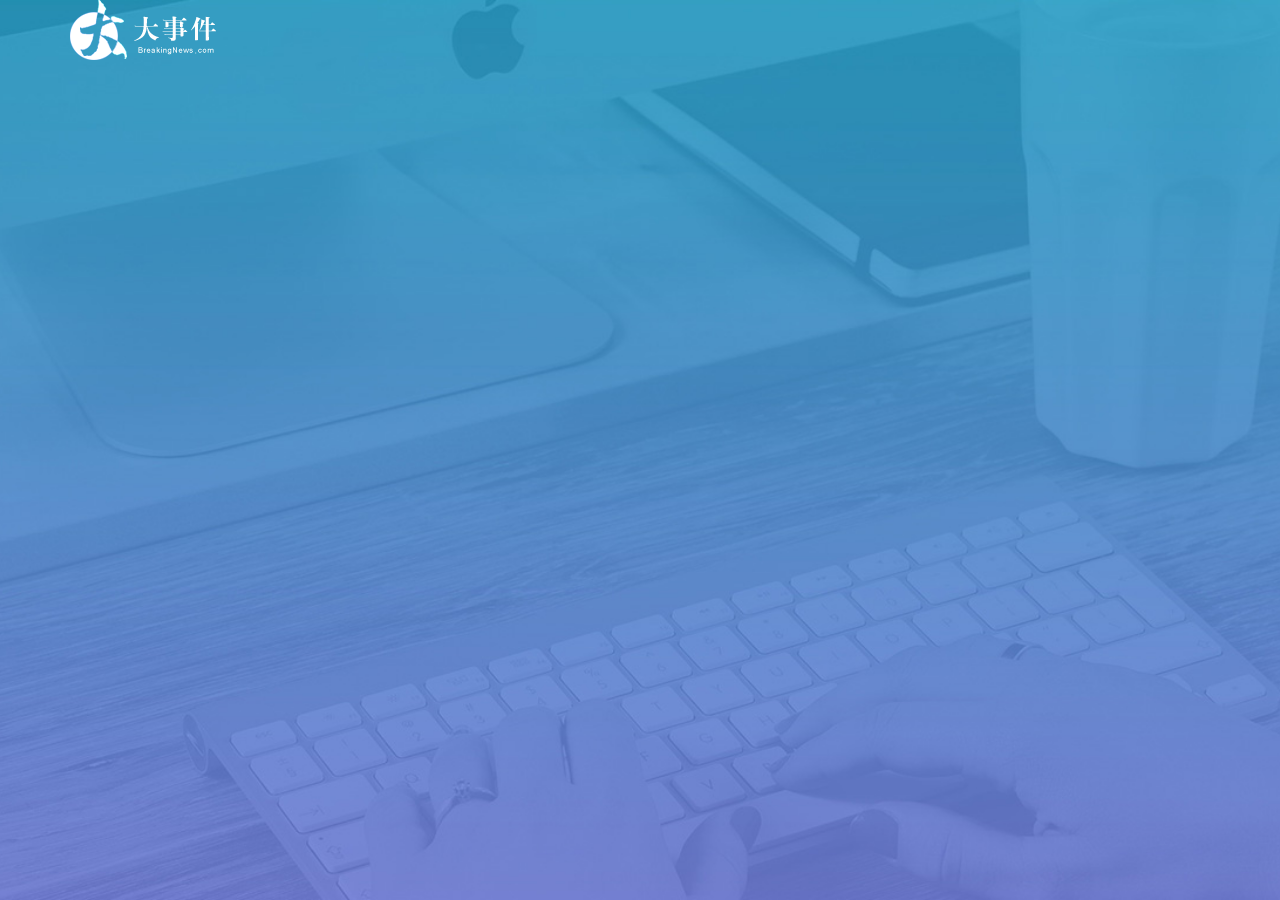
==== login.html @ 60c36108 "." ====
<!DOCTYPE html>
<html lang="en">

<head>
    <meta charset="UTF-8">
    <meta http-equiv="X-UA-Compatible" content="IE=edge">
    <meta name="viewport" content="width=device-width, initial-scale=1.0">
    <title>Document</title>
    <link rel="stylesheet" href="/assets/lib/layui/css/layui.css">
    <link rel="stylesheet" href="/assets/css/login.css">
</head>

<body>
    <div class="layui-main">
        <img src="/assets/images/logo.png" alt="">
    </div>
    <div class="loginAndRrgBox">
        <div class="title-box"></div>
    </div>
    <script src="/assets/lib/jquery.js"></script>
    <script src="/assets/lib/layui/layui.all.js"></script>
    <script src="assets//js/login.js"></script>
</body>

</html>
---- assets/lib/layui/css/layui.css ----
/** layui-v2.5.5 MIT License By https://www.layui.com */
 .layui-inline,img{display:inline-block;vertical-align:middle}h1,h2,h3,h4,h5,h6{font-weight:400}.layui-edge,.layui-header,.layui-inline,.layui-main{position:relative}.layui-body,.layui-edge,.layui-elip{overflow:hidden}.layui-btn,.layui-edge,.layui-inline,img{vertical-align:middle}.layui-btn,.layui-disabled,.layui-icon,.layui-unselect{-moz-user-select:none;-webkit-user-select:none;-ms-user-select:none}.layui-elip,.layui-form-checkbox span,.layui-form-pane .layui-form-label{text-overflow:ellipsis;white-space:nowrap}.layui-breadcrumb,.layui-tree-btnGroup{visibility:hidden}blockquote,body,button,dd,div,dl,dt,form,h1,h2,h3,h4,h5,h6,input,li,ol,p,pre,td,textarea,th,ul{margin:0;padding:0;-webkit-tap-highlight-color:rgba(0,0,0,0)}a:active,a:hover{outline:0}img{border:none}li{list-style:none}table{border-collapse:collapse;border-spacing:0}h4,h5,h6{font-size:100%}button,input,optgroup,option,select,textarea{font-family:inherit;font-size:inherit;font-style:inherit;font-weight:inherit;outline:0}pre{white-space:pre-wrap;white-space:-moz-pre-wrap;white-space:-pre-wrap;white-space:-o-pre-wrap;word-wrap:break-word}body{line-height:24px;font:14px Helvetica Neue,Helvetica,PingFang SC,Tahoma,Arial,sans-serif}hr{height:1px;margin:10px 0;border:0;clear:both}a{color:#333;text-decoration:none}a:hover{color:#777}a cite{font-style:normal;*cursor:pointer}.layui-border-box,.layui-border-box *{box-sizing:border-box}.layui-box,.layui-box *{box-sizing:content-box}.layui-clear{clear:both;*zoom:1}.layui-clear:after{content:'\20';clear:both;*zoom:1;display:block;height:0}.layui-inline{*display:inline;*zoom:1}.layui-edge{display:inline-block;width:0;height:0;border-width:6px;border-style:dashed;border-color:transparent}.layui-edge-top{top:-4px;border-bottom-color:#999;border-bottom-style:solid}.layui-edge-right{border-left-color:#999;border-left-style:solid}.layui-edge-bottom{top:2px;border-top-color:#999;border-top-style:solid}.layui-edge-left{border-right-color:#999;border-right-style:solid}.layui-disabled,.layui-disabled:hover{color:#d2d2d2!important;cursor:not-allowed!important}.layui-circle{border-radius:100%}.layui-show{display:block!important}.layui-hide{display:none!important}@font-face{font-family:layui-icon;src:url(../font/iconfont.eot?v=250);src:url(../font/iconfont.eot?v=250#iefix) format('embedded-opentype'),url(../font/iconfont.woff2?v=250) format('woff2'),url(../font/iconfont.woff?v=250) format('woff'),url(../font/iconfont.ttf?v=250) format('truetype'),url(../font/iconfont.svg?v=250#layui-icon) format('svg')}.layui-icon{font-family:layui-icon!important;font-size:16px;font-style:normal;-webkit-font-smoothing:antialiased;-moz-osx-font-smoothing:grayscale}.layui-icon-reply-fill:before{content:"\e611"}.layui-icon-set-fill:before{content:"\e614"}.layui-icon-menu-fill:before{content:"\e60f"}.layui-icon-search:before{content:"\e615"}.layui-icon-share:before{content:"\e641"}.layui-icon-set-sm:before{content:"\e620"}.layui-icon-engine:before{content:"\e628"}.layui-icon-close:before{content:"\1006"}.layui-icon-close-fill:before{content:"\1007"}.layui-icon-chart-screen:before{content:"\e629"}.layui-icon-star:before{content:"\e600"}.layui-icon-circle-dot:before{content:"\e617"}.layui-icon-chat:before{content:"\e606"}.layui-icon-release:before{content:"\e609"}.layui-icon-list:before{content:"\e60a"}.layui-icon-chart:before{content:"\e62c"}.layui-icon-ok-circle:before{content:"\1005"}.layui-icon-layim-theme:before{content:"\e61b"}.layui-icon-table:before{content:"\e62d"}.layui-icon-right:before{content:"\e602"}.layui-icon-left:before{content:"\e603"}.layui-icon-cart-simple:before{content:"\e698"}.layui-icon-face-cry:before{content:"\e69c"}.layui-icon-face-smile:before{content:"\e6af"}.layui-icon-survey:before{content:"\e6b2"}.layui-icon-tree:before{content:"\e62e"}.layui-icon-upload-circle:before{content:"\e62f"}.layui-icon-add-circle:before{content:"\e61f"}.layui-icon-download-circle:before{content:"\e601"}.layui-icon-templeate-1:before{content:"\e630"}.layui-icon-util:before{content:"\e631"}.layui-icon-face-surprised:before{content:"\e664"}.layui-icon-edit:before{content:"\e642"}.layui-icon-speaker:before{content:"\e645"}.layui-icon-down:before{content:"\e61a"}.layui-icon-file:before{content:"\e621"}.layui-icon-layouts:before{content:"\e632"}.layui-icon-rate-half:before{content:"\e6c9"}.layui-icon-add-circle-fine:before{content:"\e608"}.layui-icon-prev-circle:before{content:"\e633"}.layui-icon-read:before{content:"\e705"}.layui-icon-404:before{content:"\e61c"}.layui-icon-carousel:before{content:"\e634"}.layui-icon-help:before{content:"\e607"}.layui-icon-code-circle:before{content:"\e635"}.layui-icon-water:before{content:"\e636"}.layui-icon-username:before{content:"\e66f"}.layui-icon-find-fill:before{content:"\e670"}.layui-icon-about:before{content:"\e60b"}.layui-icon-location:before{content:"\e715"}.layui-icon-up:before{content:"\e619"}.layui-icon-pause:before{content:"\e651"}.layui-icon-date:before{content:"\e637"}.layui-icon-layim-uploadfile:before{content:"\e61d"}.layui-icon-delete:before{content:"\e640"}.layui-icon-play:before{content:"\e652"}.layui-icon-top:before{content:"\e604"}.layui-icon-friends:before{content:"\e612"}.layui-icon-refresh-3:before{content:"\e9aa"}.layui-icon-ok:before{content:"\e605"}.layui-icon-layer:before{content:"\e638"}.layui-icon-face-smile-fine:before{content:"\e60c"}.layui-icon-dollar:before{content:"\e659"}.layui-icon-group:before{content:"\e613"}.layui-icon-layim-download:before{content:"\e61e"}.layui-icon-picture-fine:before{content:"\e60d"}.layui-icon-link:before{content:"\e64c"}.layui-icon-diamond:before{content:"\e735"}.layui-icon-log:before{content:"\e60e"}.layui-icon-rate-solid:before{content:"\e67a"}.layui-icon-fonts-del:before{content:"\e64f"}.layui-icon-unlink:before{content:"\e64d"}.layui-icon-fonts-clear:before{content:"\e639"}.layui-icon-triangle-r:before{content:"\e623"}.layui-icon-circle:before{content:"\e63f"}.layui-icon-radio:before{content:"\e643"}.layui-icon-align-center:before{content:"\e647"}.layui-icon-align-right:before{content:"\e648"}.layui-icon-align-left:before{content:"\e649"}.layui-icon-loading-1:before{content:"\e63e"}.layui-icon-return:before{content:"\e65c"}.layui-icon-fonts-strong:before{content:"\e62b"}.layui-icon-upload:before{content:"\e67c"}.layui-icon-dialogue:before{content:"\e63a"}.layui-icon-video:before{content:"\e6ed"}.layui-icon-headset:before{content:"\e6fc"}.layui-icon-cellphone-fine:before{content:"\e63b"}.layui-icon-add-1:before{content:"\e654"}.layui-icon-face-smile-b:before{content:"\e650"}.layui-icon-fonts-html:before{content:"\e64b"}.layui-icon-form:before{content:"\e63c"}.layui-icon-cart:before{content:"\e657"}.layui-icon-camera-fill:before{content:"\e65d"}.layui-icon-tabs:before{content:"\e62a"}.layui-icon-fonts-code:before{content:"\e64e"}.layui-icon-fire:before{content:"\e756"}.layui-icon-set:before{content:"\e716"}.layui-icon-fonts-u:before{content:"\e646"}.layui-icon-triangle-d:before{content:"\e625"}.layui-icon-tips:before{content:"\e702"}.layui-icon-picture:before{content:"\e64a"}.layui-icon-more-vertical:before{content:"\e671"}.layui-icon-flag:before{content:"\e66c"}.layui-icon-loading:before{content:"\e63d"}.layui-icon-fonts-i:before{content:"\e644"}.layui-icon-refresh-1:before{content:"\e666"}.layui-icon-rmb:before{content:"\e65e"}.layui-icon-home:before{content:"\e68e"}.layui-icon-user:before{content:"\e770"}.layui-icon-notice:before{content:"\e667"}.layui-icon-login-weibo:before{content:"\e675"}.layui-icon-voice:before{content:"\e688"}.layui-icon-upload-drag:before{content:"\e681"}.layui-icon-login-qq:before{content:"\e676"}.layui-icon-snowflake:before{content:"\e6b1"}.layui-icon-file-b:before{content:"\e655"}.layui-icon-template:before{content:"\e663"}.layui-icon-auz:before{content:"\e672"}.layui-icon-console:before{content:"\e665"}.layui-icon-app:before{content:"\e653"}.layui-icon-prev:before{content:"\e65a"}.layui-icon-website:before{content:"\e7ae"}.layui-icon-next:before{content:"\e65b"}.layui-icon-component:before{content:"\e857"}.layui-icon-more:before{content:"\e65f"}.layui-icon-login-wechat:before{content:"\e677"}.layui-icon-shrink-right:before{content:"\e668"}.layui-icon-spread-left:before{content:"\e66b"}.layui-icon-camera:before{content:"\e660"}.layui-icon-note:before{content:"\e66e"}.layui-icon-refresh:before{content:"\e669"}.layui-icon-female:before{content:"\e661"}.layui-icon-male:before{content:"\e662"}.layui-icon-password:before{content:"\e673"}.layui-icon-senior:before{content:"\e674"}.layui-icon-theme:before{content:"\e66a"}.layui-icon-tread:before{content:"\e6c5"}.layui-icon-praise:before{content:"\e6c6"}.layui-icon-star-fill:before{content:"\e658"}.layui-icon-rate:before{content:"\e67b"}.layui-icon-template-1:before{content:"\e656"}.layui-icon-vercode:before{content:"\e679"}.layui-icon-cellphone:before{content:"\e678"}.layui-icon-screen-full:before{content:"\e622"}.layui-icon-screen-restore:before{content:"\e758"}.layui-icon-cols:before{content:"\e610"}.layui-icon-export:before{content:"\e67d"}.layui-icon-print:before{content:"\e66d"}.layui-icon-slider:before{content:"\e714"}.layui-icon-addition:before{content:"\e624"}.layui-icon-subtraction:before{content:"\e67e"}.layui-icon-service:before{content:"\e626"}.layui-icon-transfer:before{content:"\e691"}.layui-main{width:1140px;margin:0 auto}.layui-header{z-index:1000;height:60px}.layui-header a:hover{transition:all .5s;-webkit-transition:all .5s}.layui-side{position:fixed;left:0;top:0;bottom:0;z-index:999;width:200px;overflow-x:hidden}.layui-side-scroll{position:relative;width:220px;height:100%;overflow-x:hidden}.layui-body{position:absolute;left:200px;right:0;top:0;bottom:0;z-index:998;width:auto;overflow-y:auto;box-sizing:border-box}.layui-layout-body{overflow:hidden}.layui-layout-admin .layui-header{background-color:#23262E}.layui-layout-admin .layui-side{top:60px;width:200px;overflow-x:hidden}.layui-layout-admin .layui-body{position:fixed;top:60px;bottom:44px}.layui-layout-admin .layui-main{width:auto;margin:0 15px}.layui-layout-admin .layui-footer{position:fixed;left:200px;right:0;bottom:0;height:44px;line-height:44px;padding:0 15px;background-color:#eee}.layui-layout-admin .layui-logo{position:absolute;left:0;top:0;width:200px;height:100%;line-height:60px;text-align:center;color:#009688;font-size:16px}.layui-layout-admin .layui-header .layui-nav{background:0 0}.layui-layout-left{position:absolute!important;left:200px;top:0}.layui-layout-right{position:absolute!important;right:0;top:0}.layui-container{position:relative;margin:0 auto;padding:0 15px;box-sizing:border-box}.layui-fluid{position:relative;margin:0 auto;padding:0 15px}.layui-row:after,.layui-row:before{content:'';display:block;clear:both}.layui-col-lg1,.layui-col-lg10,.layui-col-lg11,.layui-col-lg12,.layui-col-lg2,.layui-col-lg3,.layui-col-lg4,.layui-col-lg5,.layui-col-lg6,.layui-col-lg7,.layui-col-lg8,.layui-col-lg9,.layui-col-md1,.layui-col-md10,.layui-col-md11,.layui-col-md12,.layui-col-md2,.layui-col-md3,.layui-col-md4,.layui-col-md5,.layui-col-md6,.layui-col-md7,.layui-col-md8,.layui-col-md9,.layui-col-sm1,.layui-col-sm10,.layui-col-sm11,.layui-col-sm12,.layui-col-sm2,.layui-col-sm3,.layui-col-sm4,.layui-col-sm5,.layui-col-sm6,.layui-col-sm7,.layui-col-sm8,.layui-col-sm9,.layui-col-xs1,.layui-col-xs10,.layui-col-xs11,.layui-col-xs12,.layui-col-xs2,.layui-col-xs3,.layui-col-xs4,.layui-col-xs5,.layui-col-xs6,.layui-col-xs7,.layui-col-xs8,.layui-col-xs9{position:relative;display:block;box-sizing:border-box}.layui-col-xs1,.layui-col-xs10,.layui-col-xs11,.layui-col-xs12,.layui-col-xs2,.layui-col-xs3,.layui-col-xs4,.layui-col-xs5,.layui-col-xs6,.layui-col-xs7,.layui-col-xs8,.layui-col-xs9{float:left}.layui-col-xs1{width:8.33333333%}.layui-col-xs2{width:16.66666667%}.layui-col-xs3{width:25%}.layui-col-xs4{width:33.33333333%}.layui-col-xs5{width:41.66666667%}.layui-col-xs6{width:50%}.layui-col-xs7{width:58.33333333%}.layui-col-xs8{width:66.66666667%}.layui-col-xs9{width:75%}.layui-col-xs10{width:83.33333333%}.layui-col-xs11{width:91.66666667%}.layui-col-xs12{width:100%}.layui-col-xs-offset1{margin-left:8.33333333%}.layui-col-xs-offset2{margin-left:16.66666667%}.layui-col-xs-offset3{margin-left:25%}.layui-col-xs-offset4{margin-left:33.33333333%}.layui-col-xs-offset5{margin-left:41.66666667%}.layui-col-xs-offset6{margin-left:50%}.layui-col-xs-offset7{margin-left:58.33333333%}.layui-col-xs-offset8{margin-left:66.66666667%}.layui-col-xs-offset9{margin-left:75%}.layui-col-xs-offset10{margin-left:83.33333333%}.layui-col-xs-offset11{margin-left:91.66666667%}.layui-col-xs-offset12{margin-left:100%}@media screen and (max-width:768px){.layui-hide-xs{display:none!important}.layui-show-xs-block{display:block!important}.layui-show-xs-inline{display:inline!important}.layui-show-xs-inline-block{display:inline-block!important}}@media screen and (min-width:768px){.layui-container{width:750px}.layui-hide-sm{display:none!important}.layui-show-sm-block{display:block!important}.layui-show-sm-inline{display:inline!important}.layui-show-sm-inline-block{display:inline-block!important}.layui-col-sm1,.layui-col-sm10,.layui-col-sm11,.layui-col-sm12,.layui-col-sm2,.layui-col-sm3,.layui-col-sm4,.layui-col-sm5,.layui-col-sm6,.layui-col-sm7,.layui-col-sm8,.layui-col-sm9{float:left}.layui-col-sm1{width:8.33333333%}.layui-col-sm2{width:16.66666667%}.layui-col-sm3{width:25%}.layui-col-sm4{width:33.33333333%}.layui-col-sm5{width:41.66666667%}.layui-col-sm6{width:50%}.layui-col-sm7{width:58.33333333%}.layui-col-sm8{width:66.66666667%}.layui-col-sm9{width:75%}.layui-col-sm10{width:83.33333333%}.layui-col-sm11{width:91.66666667%}.layui-col-sm12{width:100%}.layui-col-sm-offset1{margin-left:8.33333333%}.layui-col-sm-offset2{margin-left:16.66666667%}.layui-col-sm-offset3{margin-left:25%}.layui-col-sm-offset4{margin-left:33.33333333%}.layui-col-sm-offset5{margin-left:41.66666667%}.layui-col-sm-offset6{margin-left:50%}.layui-col-sm-offset7{margin-left:58.33333333%}.layui-col-sm-offset8{margin-left:66.66666667%}.layui-col-sm-offset9{margin-left:75%}.layui-col-sm-offset10{margin-left:83.33333333%}.layui-col-sm-offset11{margin-left:91.66666667%}.layui-col-sm-offset12{margin-left:100%}}@media screen and (min-width:992px){.layui-container{width:970px}.layui-hide-md{display:none!important}.layui-show-md-block{display:block!important}.layui-show-md-inline{display:inline!important}.layui-show-md-inline-block{display:inline-block!important}.layui-col-md1,.layui-col-md10,.layui-col-md11,.layui-col-md12,.layui-col-md2,.layui-col-md3,.layui-col-md4,.layui-col-md5,.layui-col-md6,.layui-col-md7,.layui-col-md8,.layui-col-md9{float:left}.layui-col-md1{width:8.33333333%}.layui-col-md2{width:16.66666667%}.layui-col-md3{width:25%}.layui-col-md4{width:33.33333333%}.layui-col-md5{width:41.66666667%}.layui-col-md6{width:50%}.layui-col-md7{width:58.33333333%}.layui-col-md8{width:66.66666667%}.layui-col-md9{width:75%}.layui-col-md10{width:83.33333333%}.layui-col-md11{width:91.66666667%}.layui-col-md12{width:100%}.layui-col-md-offset1{margin-left:8.33333333%}.layui-col-md-offset2{margin-left:16.66666667%}.layui-col-md-offset3{margin-left:25%}.layui-col-md-offset4{margin-left:33.33333333%}.layui-col-md-offset5{margin-left:41.66666667%}.layui-col-md-offset6{margin-left:50%}.layui-col-md-offset7{margin-left:58.33333333%}.layui-col-md-offset8{margin-left:66.66666667%}.layui-col-md-offset9{margin-left:75%}.layui-col-md-offset10{margin-left:83.33333333%}.layui-col-md-offset11{margin-left:91.66666667%}.layui-col-md-offset12{margin-left:100%}}@media screen and (min-width:1200px){.layui-container{width:1170px}.layui-hide-lg{display:none!important}.layui-show-lg-block{display:block!important}.layui-show-lg-inline{display:inline!important}.layui-show-lg-inline-block{display:inline-block!important}.layui-col-lg1,.layui-col-lg10,.layui-col-lg11,.layui-col-lg12,.layui-col-lg2,.layui-col-lg3,.layui-col-lg4,.layui-col-lg5,.layui-col-lg6,.layui-col-lg7,.layui-col-lg8,.layui-col-lg9{float:left}.layui-col-lg1{width:8.33333333%}.layui-col-lg2{width:16.66666667%}.layui-col-lg3{width:25%}.layui-col-lg4{width:33.33333333%}.layui-col-lg5{width:41.66666667%}.layui-col-lg6{width:50%}.layui-col-lg7{width:58.33333333%}.layui-col-lg8{width:66.66666667%}.layui-col-lg9{width:75%}.layui-col-lg10{width:83.33333333%}.layui-col-lg11{width:91.66666667%}.layui-col-lg12{width:100%}.layui-col-lg-offset1{margin-left:8.33333333%}.layui-col-lg-offset2{margin-left:16.66666667%}.layui-col-lg-offset3{margin-left:25%}.layui-col-lg-offset4{margin-left:33.33333333%}.layui-col-lg-offset5{margin-left:41.66666667%}.layui-col-lg-offset6{margin-left:50%}.layui-col-lg-offset7{margin-left:58.33333333%}.layui-col-lg-offset8{margin-left:66.66666667%}.layui-col-lg-offset9{margin-left:75%}.layui-col-lg-offset10{margin-left:83.33333333%}.layui-col-lg-offset11{margin-left:91.66666667%}.layui-col-lg-offset12{margin-left:100%}}.layui-col-space1{margin:-.5px}.layui-col-space1>*{padding:.5px}.layui-col-space3{margin:-1.5px}.layui-col-space3>*{padding:1.5px}.layui-col-space5{margin:-2.5px}.layui-col-space5>*{padding:2.5px}.layui-col-space8{margin:-3.5px}.layui-col-space8>*{padding:3.5px}.layui-col-space10{margin:-5px}.layui-col-space10>*{padding:5px}.layui-col-space12{margin:-6px}.layui-col-space12>*{padding:6px}.layui-col-space15{margin:-7.5px}.layui-col-space15>*{padding:7.5px}.layui-col-space18{margin:-9px}.layui-col-space18>*{padding:9px}.layui-col-space20{margin:-10px}.layui-col-space20>*{padding:10px}.layui-col-space22{margin:-11px}.layui-col-space22>*{padding:11px}.layui-col-space25{margin:-12.5px}.layui-col-space25>*{padding:12.5px}.layui-col-space30{margin:-15px}.layui-col-space30>*{padding:15px}.layui-btn,.layui-input,.layui-select,.layui-textarea,.layui-upload-button{outline:0;-webkit-appearance:none;transition:all .3s;-webkit-transition:all .3s;box-sizing:border-box}.layui-elem-quote{margin-bottom:10px;padding:15px;line-height:22px;border-left:5px solid #009688;border-radius:0 2px 2px 0;background-color:#f2f2f2}.layui-quote-nm{border-style:solid;border-width:1px 1px 1px 5px;background:0 0}.layui-elem-field{margin-bottom:10px;padding:0;border-width:1px;border-style:solid}.layui-elem-field legend{margin-left:20px;padding:0 10px;font-size:20px;font-weight:300}.layui-field-title{margin:10px 0 20px;border-width:1px 0 0}.layui-field-box{padding:10px 15px}.layui-field-title .layui-field-box{padding:10px 0}.layui-progress{position:relative;height:6px;border-radius:20px;background-color:#e2e2e2}.layui-progress-bar{position:absolute;left:0;top:0;width:0;max-width:100%;height:6px;border-radius:20px;text-align:right;background-color:#5FB878;transition:all .3s;-webkit-transition:all .3s}.layui-progress-big,.layui-progress-big .layui-progress-bar{height:18px;line-height:18px}.layui-progress-text{position:relative;top:-20px;line-height:18px;font-size:12px;color:#666}.layui-progress-big .layui-progress-text{position:static;padding:0 10px;color:#fff}.layui-collapse{border-width:1px;border-style:solid;border-radius:2px}.layui-colla-content,.layui-colla-item{border-top-width:1px;border-top-style:solid}.layui-colla-item:first-child{border-top:none}.layui-colla-title{position:relative;height:42px;line-height:42px;padding:0 15px 0 35px;color:#333;background-color:#f2f2f2;cursor:pointer;font-size:14px;overflow:hidden}.layui-colla-content{display:none;padding:10px 15px;line-height:22px;color:#666}.layui-colla-icon{position:absolute;left:15px;top:0;font-size:14px}.layui-card{margin-bottom:15px;border-radius:2px;background-color:#fff;box-shadow:0 1px 2px 0 rgba(0,0,0,.05)}.layui-card:last-child{margin-bottom:0}.layui-card-header{position:relative;height:42px;line-height:42px;padding:0 15px;border-bottom:1px solid #f6f6f6;color:#333;border-radius:2px 2px 0 0;font-size:14px}.layui-bg-black,.layui-bg-blue,.layui-bg-cyan,.layui-bg-green,.layui-bg-orange,.layui-bg-red{color:#fff!important}.layui-card-body{position:relative;padding:10px 15px;line-height:24px}.layui-card-body[pad15]{padding:15px}.layui-card-body[pad20]{padding:20px}.layui-card-body .layui-table{margin:5px 0}.layui-card .layui-tab{margin:0}.layui-panel-window{position:relative;padding:15px;border-radius:0;border-top:5px solid #E6E6E6;background-color:#fff}.layui-auxiliar-moving{position:fixed;left:0;right:0;top:0;bottom:0;width:100%;height:100%;background:0 0;z-index:9999999999}.layui-form-label,.layui-form-mid,.layui-form-select,.layui-input-block,.layui-input-inline,.layui-textarea{position:relative}.layui-bg-red{background-color:#FF5722!important}.layui-bg-orange{background-color:#FFB800!important}.layui-bg-green{background-color:#009688!important}.layui-bg-cyan{background-color:#2F4056!important}.layui-bg-blue{background-color:#1E9FFF!important}.layui-bg-black{background-color:#393D49!important}.layui-bg-gray{background-color:#eee!important;color:#666!important}.layui-badge-rim,.layui-colla-content,.layui-colla-item,.layui-collapse,.layui-elem-field,.layui-form-pane .layui-form-item[pane],.layui-form-pane .layui-form-label,.layui-input,.layui-layedit,.layui-layedit-tool,.layui-quote-nm,.layui-select,.layui-tab-bar,.layui-tab-card,.layui-tab-title,.layui-tab-title .layui-this:after,.layui-textarea{border-color:#e6e6e6}.layui-timeline-item:before,hr{background-color:#e6e6e6}.layui-text{line-height:22px;font-size:14px;color:#666}.layui-text h1,.layui-text h2,.layui-text h3{font-weight:500;color:#333}.layui-text h1{font-size:30px}.layui-text h2{font-size:24px}.layui-text h3{font-size:18px}.layui-text a:not(.layui-btn){color:#01AAED}.layui-text a:not(.layui-btn):hover{text-decoration:underline}.layui-text ul{padding:5px 0 5px 15px}.layui-text ul li{margin-top:5px;list-style-type:disc}.layui-text em,.layui-word-aux{color:#999!important;padding:0 5px!important}.layui-btn{display:inline-block;height:38px;line-height:38px;padding:0 18px;background-color:#009688;color:#fff;white-space:nowrap;text-align:center;font-size:14px;border:none;border-radius:2px;cursor:pointer}.layui-btn:hover{opacity:.8;filter:alpha(opacity=80);color:#fff}.layui-btn:active{opacity:1;filter:alpha(opacity=100)}.layui-btn+.layui-btn{margin-left:10px}.layui-btn-container{font-size:0}.layui-btn-container .layui-btn{margin-right:10px;margin-bottom:10px}.layui-btn-container .layui-btn+.layui-btn{margin-left:0}.layui-table .layui-btn-container .layui-btn{margin-bottom:9px}.layui-btn-radius{border-radius:100px}.layui-btn .layui-icon{margin-right:3px;font-size:18px;vertical-align:bottom;vertical-align:middle\9}.layui-btn-primary{border:1px solid #C9C9C9;background-color:#fff;color:#555}.layui-btn-primary:hover{border-color:#009688;color:#333}.layui-btn-normal{background-color:#1E9FFF}.layui-btn-warm{background-color:#FFB800}.layui-btn-danger{background-color:#FF5722}.layui-btn-checked{background-color:#5FB878}.layui-btn-disabled,.layui-btn-disabled:active,.layui-btn-disabled:hover{border:1px solid #e6e6e6;background-color:#FBFBFB;color:#C9C9C9;cursor:not-allowed;opacity:1}.layui-btn-lg{height:44px;line-height:44px;padding:0 25px;font-size:16px}.layui-btn-sm{height:30px;line-height:30px;padding:0 10px;font-size:12px}.layui-btn-sm i{font-size:16px!important}.layui-btn-xs{height:22px;line-height:22px;padding:0 5px;font-size:12px}.layui-btn-xs i{font-size:14px!important}.layui-btn-group{display:inline-block;vertical-align:middle;font-size:0}.layui-btn-group .layui-btn{margin-left:0!important;margin-right:0!important;border-left:1px solid rgba(255,255,255,.5);border-radius:0}.layui-btn-group .layui-btn-primary{border-left:none}.layui-btn-group .layui-btn-primary:hover{border-color:#C9C9C9;color:#009688}.layui-btn-group .layui-btn:first-child{border-left:none;border-radius:2px 0 0 2px}.layui-btn-group .layui-btn-primary:first-child{border-left:1px solid #c9c9c9}.layui-btn-group .layui-btn:last-child{border-radius:0 2px 2px 0}.layui-btn-group .layui-btn+.layui-btn{margin-left:0}.layui-btn-group+.layui-btn-group{margin-left:10px}.layui-btn-fluid{width:100%}.layui-input,.layui-select,.layui-textarea{height:38px;line-height:1.3;line-height:38px\9;border-width:1px;border-style:solid;background-color:#fff;border-radius:2px}.layui-input::-webkit-input-placeholder,.layui-select::-webkit-input-placeholder,.layui-textarea::-webkit-input-placeholder{line-height:1.3}.layui-input,.layui-textarea{display:block;width:100%;padding-left:10px}.layui-input:hover,.layui-textarea:hover{border-color:#D2D2D2!important}.layui-input:focus,.layui-textarea:focus{border-color:#C9C9C9!important}.layui-textarea{min-height:100px;height:auto;line-height:20px;padding:6px 10px;resize:vertical}.layui-select{padding:0 10px}.layui-form input[type=checkbox],.layui-form input[type=radio],.layui-form select{display:none}.layui-form [lay-ignore]{display:initial}.layui-form-item{margin-bottom:15px;clear:both;*zoom:1}.layui-form-item:after{content:'\20';clear:both;*zoom:1;display:block;height:0}.layui-form-label{float:left;display:block;padding:9px 15px;width:80px;font-weight:400;line-height:20px;text-align:right}.layui-form-label-col{display:block;float:none;padding:9px 0;line-height:20px;text-align:left}.layui-form-item .layui-inline{margin-bottom:5px;margin-right:10px}.layui-input-block{margin-left:110px;min-height:36px}.layui-input-inline{display:inline-block;vertical-align:middle}.layui-form-item .layui-input-inline{float:left;width:190px;margin-right:10px}.layui-form-text .layui-input-inline{width:auto}.layui-form-mid{float:left;display:block;padding:9px 0!important;line-height:20px;margin-right:10px}.layui-form-danger+.layui-form-select .layui-input,.layui-form-danger:focus{border-color:#FF5722!important}.layui-form-select .layui-input{padding-right:30px;cursor:pointer}.layui-form-select .layui-edge{position:absolute;right:10px;top:50%;margin-top:-3px;cursor:pointer;border-width:6px;border-top-color:#c2c2c2;border-top-style:solid;transition:all .3s;-webkit-transition:all .3s}.layui-form-select dl{display:none;position:absolute;left:0;top:42px;padding:5px 0;z-index:899;min-width:100%;border:1px solid #d2d2d2;max-height:300px;overflow-y:auto;background-color:#fff;border-radius:2px;box-shadow:0 2px 4px rgba(0,0,0,.12);box-sizing:border-box}.layui-form-select dl dd,.layui-form-select dl dt{padding:0 10px;line-height:36px;white-space:nowrap;overflow:hidden;text-overflow:ellipsis}.layui-form-select dl dt{font-size:12px;color:#999}.layui-form-select dl dd{cursor:pointer}.layui-form-select dl dd:hover{background-color:#f2f2f2;-webkit-transition:.5s all;transition:.5s all}.layui-form-select .layui-select-group dd{padding-left:20px}.layui-form-select dl dd.layui-select-tips{padding-left:10px!important;color:#999}.layui-form-select dl dd.layui-this{background-color:#5FB878;color:#fff}.layui-form-checkbox,.layui-form-select dl dd.layui-disabled{background-color:#fff}.layui-form-selected dl{display:block}.layui-form-checkbox,.layui-form-checkbox *,.layui-form-switch{display:inline-block;vertical-align:middle}.layui-form-selected .layui-edge{margin-top:-9px;-webkit-transform:rotate(180deg);transform:rotate(180deg);margin-top:-3px\9}:root .layui-form-selected .layui-edge{margin-top:-9px\0/IE9}.layui-form-selectup dl{top:auto;bottom:42px}.layui-select-none{margin:5px 0;text-align:center;color:#999}.layui-select-disabled .layui-disabled{border-color:#eee!important}.layui-select-disabled .layui-edge{border-top-color:#d2d2d2}.layui-form-checkbox{position:relative;height:30px;line-height:30px;margin-right:10px;padding-right:30px;cursor:pointer;font-size:0;-webkit-transition:.1s linear;transition:.1s linear;box-sizing:border-box}.layui-form-checkbox span{padding:0 10px;height:100%;font-size:14px;border-radius:2px 0 0 2px;background-color:#d2d2d2;color:#fff;overflow:hidden}.layui-form-checkbox:hover span{background-color:#c2c2c2}.layui-form-checkbox i{position:absolute;right:0;top:0;width:30px;height:28px;border:1px solid #d2d2d2;border-left:none;border-radius:0 2px 2px 0;color:#fff;font-size:20px;text-align:center}.layui-form-checkbox:hover i{border-color:#c2c2c2;color:#c2c2c2}.layui-form-checked,.layui-form-checked:hover{border-color:#5FB878}.layui-form-checked span,.layui-form-checked:hover span{background-color:#5FB878}.layui-form-checked i,.layui-form-checked:hover i{color:#5FB878}.layui-form-item .layui-form-checkbox{margin-top:4px}.layui-form-checkbox[lay-skin=primary]{height:auto!important;line-height:normal!important;min-width:18px;min-height:18px;border:none!important;margin-right:0;padding-left:28px;padding-right:0;background:0 0}.layui-form-checkbox[lay-skin=primary] span{padding-left:0;padding-right:15px;line-height:18px;background:0 0;color:#666}.layui-form-checkbox[lay-skin=primary] i{right:auto;left:0;width:16px;height:16px;line-height:16px;border:1px solid #d2d2d2;font-size:12px;border-radius:2px;background-color:#fff;-webkit-transition:.1s linear;transition:.1s linear}.layui-form-checkbox[lay-skin=primary]:hover i{border-color:#5FB878;color:#fff}.layui-form-checked[lay-skin=primary] i{border-color:#5FB878!important;background-color:#5FB878;color:#fff}.layui-checkbox-disbaled[lay-skin=primary] span{background:0 0!important;color:#c2c2c2}.layui-checkbox-disbaled[lay-skin=primary]:hover i{border-color:#d2d2d2}.layui-form-item .layui-form-checkbox[lay-skin=primary]{margin-top:10px}.layui-form-switch{position:relative;height:22px;line-height:22px;min-width:35px;padding:0 5px;margin-top:8px;border:1px solid #d2d2d2;border-radius:20px;cursor:pointer;background-color:#fff;-webkit-transition:.1s linear;transition:.1s linear}.layui-form-switch i{position:absolute;left:5px;top:3px;width:16px;height:16px;border-radius:20px;background-color:#d2d2d2;-webkit-transition:.1s linear;transition:.1s linear}.layui-form-switch em{position:relative;top:0;width:25px;margin-left:21px;padding:0!important;text-align:center!important;color:#999!important;font-style:normal!important;font-size:12px}.layui-form-onswitch{border-color:#5FB878;background-color:#5FB878}.layui-checkbox-disbaled,.layui-checkbox-disbaled i{border-color:#e2e2e2!important}.layui-form-onswitch i{left:100%;margin-left:-21px;background-color:#fff}.layui-form-onswitch em{margin-left:5px;margin-right:21px;color:#fff!important}.layui-checkbox-disbaled span{background-color:#e2e2e2!important}.layui-checkbox-disbaled:hover i{color:#fff!important}[lay-radio]{display:none}.layui-form-radio,.layui-form-radio *{display:inline-block;vertical-align:middle}.layui-form-radio{line-height:28px;margin:6px 10px 0 0;padding-right:10px;cursor:pointer;font-size:0}.layui-form-radio *{font-size:14px}.layui-form-radio>i{margin-right:8px;font-size:22px;color:#c2c2c2}.layui-form-radio>i:hover,.layui-form-radioed>i{color:#5FB878}.layui-radio-disbaled>i{color:#e2e2e2!important}.layui-form-pane .layui-form-label{width:110px;padding:8px 15px;height:38px;line-height:20px;border-width:1px;border-style:solid;border-radius:2px 0 0 2px;text-align:center;background-color:#FBFBFB;overflow:hidden;box-sizing:border-box}.layui-form-pane .layui-input-inline{margin-left:-1px}.layui-form-pane .layui-input-block{margin-left:110px;left:-1px}.layui-form-pane .layui-input{border-radius:0 2px 2px 0}.layui-form-pane .layui-form-text .layui-form-label{float:none;width:100%;border-radius:2px;box-sizing:border-box;text-align:left}.layui-form-pane .layui-form-text .layui-input-inline{display:block;margin:0;top:-1px;clear:both}.layui-form-pane .layui-form-text .layui-input-block{margin:0;left:0;top:-1px}.layui-form-pane .layui-form-text .layui-textarea{min-height:100px;border-radius:0 0 2px 2px}.layui-form-pane .layui-form-checkbox{margin:4px 0 4px 10px}.layui-form-pane .layui-form-radio,.layui-form-pane .layui-form-switch{margin-top:6px;margin-left:10px}.layui-form-pane .layui-form-item[pane]{position:relative;border-width:1px;border-style:solid}.layui-form-pane .layui-form-item[pane] .layui-form-label{position:absolute;left:0;top:0;height:100%;border-width:0 1px 0 0}.layui-form-pane .layui-form-item[pane] .layui-input-inline{margin-left:110px}@media screen and (max-width:450px){.layui-form-item .layui-form-label{text-overflow:ellipsis;overflow:hidden;white-space:nowrap}.layui-form-item .layui-inline{display:block;margin-right:0;margin-bottom:20px;clear:both}.layui-form-item .layui-inline:after{content:'\20';clear:both;display:block;height:0}.layui-form-item .layui-input-inline{display:block;float:none;left:-3px;width:auto;margin:0 0 10px 112px}.layui-form-item .layui-input-inline+.layui-form-mid{margin-left:110px;top:-5px;padding:0}.layui-form-item .layui-form-checkbox{margin-right:5px;margin-bottom:5px}}.layui-layedit{border-width:1px;border-style:solid;border-radius:2px}.layui-layedit-tool{padding:3px 5px;border-bottom-width:1px;border-bottom-style:solid;font-size:0}.layedit-tool-fixed{position:fixed;top:0;border-top:1px solid #e2e2e2}.layui-layedit-tool .layedit-tool-mid,.layui-layedit-tool .layui-icon{display:inline-block;vertical-align:middle;text-align:center;font-size:14px}.layui-layedit-tool .layui-icon{position:relative;width:32px;height:30px;line-height:30px;margin:3px 5px;color:#777;cursor:pointer;border-radius:2px}.layui-layedit-tool .layui-icon:hover{color:#393D49}.layui-layedit-tool .layui-icon:active{color:#000}.layui-layedit-tool .layedit-tool-active{background-color:#e2e2e2;color:#000}.layui-layedit-tool .layui-disabled,.layui-layedit-tool .layui-disabled:hover{color:#d2d2d2;cursor:not-allowed}.layui-layedit-tool .layedit-tool-mid{width:1px;height:18px;margin:0 10px;background-color:#d2d2d2}.layedit-tool-html{width:50px!important;font-size:30px!important}.layedit-tool-b,.layedit-tool-code,.layedit-tool-help{font-size:16px!important}.layedit-tool-d,.layedit-tool-face,.layedit-tool-image,.layedit-tool-unlink{font-size:18px!important}.layedit-tool-image input{position:absolute;font-size:0;left:0;top:0;width:100%;height:100%;opacity:.01;filter:Alpha(opacity=1);cursor:pointer}.layui-layedit-iframe iframe{display:block;width:100%}#LAY_layedit_code{overflow:hidden}.layui-laypage{display:inline-block;*display:inline;*zoom:1;vertical-align:middle;margin:10px 0;font-size:0}.layui-laypage>a:first-child,.layui-laypage>a:first-child em{border-radius:2px 0 0 2px}.layui-laypage>a:last-child,.layui-laypage>a:last-child em{border-radius:0 2px 2px 0}.layui-laypage>:first-child{margin-left:0!important}.layui-laypage>:last-child{margin-right:0!important}.layui-laypage a,.layui-laypage button,.layui-laypage input,.layui-laypage select,.layui-laypage span{border:1px solid #e2e2e2}.layui-laypage a,.layui-laypage span{display:inline-block;*display:inline;*zoom:1;vertical-align:middle;padding:0 15px;height:28px;line-height:28px;margin:0 -1px 5px 0;background-color:#fff;color:#333;font-size:12px}.layui-flow-more a *,.layui-laypage input,.layui-table-view select[lay-ignore]{display:inline-block}.layui-laypage a:hover{color:#009688}.layui-laypage em{font-style:normal}.layui-laypage .layui-laypage-spr{color:#999;font-weight:700}.layui-laypage a{text-decoration:none}.layui-laypage .layui-laypage-curr{position:relative}.layui-laypage .layui-laypage-curr em{position:relative;color:#fff}.layui-laypage .layui-laypage-curr .layui-laypage-em{position:absolute;left:-1px;top:-1px;padding:1px;width:100%;height:100%;background-color:#009688}.layui-laypage-em{border-radius:2px}.layui-laypage-next em,.layui-laypage-prev em{font-family:Sim sun;font-size:16px}.layui-laypage .layui-laypage-count,.layui-laypage .layui-laypage-limits,.layui-laypage .layui-laypage-refresh,.layui-laypage .layui-laypage-skip{margin-left:10px;margin-right:10px;padding:0;border:none}.layui-laypage .layui-laypage-limits,.layui-laypage .layui-laypage-refresh{vertical-align:top}.layui-laypage .layui-laypage-refresh i{font-size:18px;cursor:pointer}.layui-laypage select{height:22px;padding:3px;border-radius:2px;cursor:pointer}.layui-laypage .layui-laypage-skip{height:30px;line-height:30px;color:#999}.layui-laypage button,.layui-laypage input{height:30px;line-height:30px;border-radius:2px;vertical-align:top;background-color:#fff;box-sizing:border-box}.layui-laypage input{width:40px;margin:0 10px;padding:0 3px;text-align:center}.layui-laypage input:focus,.layui-laypage select:focus{border-color:#009688!important}.layui-laypage button{margin-left:10px;padding:0 10px;cursor:pointer}.layui-table,.layui-table-view{margin:10px 0}.layui-flow-more{margin:10px 0;text-align:center;color:#999;font-size:14px}.layui-flow-more a{height:32px;line-height:32px}.layui-flow-more a *{vertical-align:top}.layui-flow-more a cite{padding:0 20px;border-radius:3px;background-color:#eee;color:#333;font-style:normal}.layui-flow-more a cite:hover{opacity:.8}.layui-flow-more a i{font-size:30px;color:#737383}.layui-table{width:100%;background-color:#fff;color:#666}.layui-table tr{transition:all .3s;-webkit-transition:all .3s}.layui-table th{text-align:left;font-weight:400}.layui-table tbody tr:hover,.layui-table thead tr,.layui-table-click,.layui-table-header,.layui-table-hover,.layui-table-mend,.layui-table-patch,.layui-table-tool,.layui-table-total,.layui-table-total tr,.layui-table[lay-even] tr:nth-child(even){background-color:#f2f2f2}.layui-table td,.layui-table th,.layui-table-col-set,.layui-table-fixed-r,.layui-table-grid-down,.layui-table-header,.layui-table-page,.layui-table-tips-main,.layui-table-tool,.layui-table-total,.layui-table-view,.layui-table[lay-skin=line],.layui-table[lay-skin=row]{border-width:1px;border-style:solid;border-color:#e6e6e6}.layui-table td,.layui-table th{position:relative;padding:9px 15px;min-height:20px;line-height:20px;font-size:14px}.layui-table[lay-skin=line] td,.layui-table[lay-skin=line] th{border-width:0 0 1px}.layui-table[lay-skin=row] td,.layui-table[lay-skin=row] th{border-width:0 1px 0 0}.layui-table[lay-skin=nob] td,.layui-table[lay-skin=nob] th{border:none}.layui-table img{max-width:100px}.layui-table[lay-size=lg] td,.layui-table[lay-size=lg] th{padding:15px 30px}.layui-table-view .layui-table[lay-size=lg] .layui-table-cell{height:40px;line-height:40px}.layui-table[lay-size=sm] td,.layui-table[lay-size=sm] th{font-size:12px;padding:5px 10px}.layui-table-view .layui-table[lay-size=sm] .layui-table-cell{height:20px;line-height:20px}.layui-table[lay-data]{display:none}.layui-table-box{position:relative;overflow:hidden}.layui-table-view .layui-table{position:relative;width:auto;margin:0}.layui-table-view .layui-table[lay-skin=line]{border-width:0 1px 0 0}.layui-table-view .layui-table[lay-skin=row]{border-width:0 0 1px}.layui-table-view .layui-table td,.layui-table-view .layui-table th{padding:5px 0;border-top:none;border-left:none}.layui-table-view .layui-table th.layui-unselect .layui-table-cell span{cursor:pointer}.layui-table-view .layui-table td{cursor:default}.layui-table-view .layui-table td[data-edit=text]{cursor:text}.layui-table-view .layui-form-checkbox[lay-skin=primary] i{width:18px;height:18px}.layui-table-view .layui-form-radio{line-height:0;padding:0}.layui-table-view .layui-form-radio>i{margin:0;font-size:20px}.layui-table-init{position:absolute;left:0;top:0;width:100%;height:100%;text-align:center;z-index:110}.layui-table-init .layui-icon{position:absolute;left:50%;top:50%;margin:-15px 0 0 -15px;font-size:30px;color:#c2c2c2}.layui-table-header{border-width:0 0 1px;overflow:hidden}.layui-table-header .layui-table{margin-bottom:-1px}.layui-table-tool .layui-inline[lay-event]{position:relative;width:26px;height:26px;padding:5px;line-height:16px;margin-right:10px;text-align:center;color:#333;border:1px solid #ccc;cursor:pointer;-webkit-transition:.5s all;transition:.5s all}.layui-table-tool .layui-inline[lay-event]:hover{border:1px solid #999}.layui-table-tool-temp{padding-right:120px}.layui-table-tool-self{position:absolute;right:17px;top:10px}.layui-table-tool .layui-table-tool-self .layui-inline[lay-event]{margin:0 0 0 10px}.layui-table-tool-panel{position:absolute;top:29px;left:-1px;padding:5px 0;min-width:150px;min-height:40px;border:1px solid #d2d2d2;text-align:left;overflow-y:auto;background-color:#fff;box-shadow:0 2px 4px rgba(0,0,0,.12)}.layui-table-cell,.layui-table-tool-panel li{overflow:hidden;text-overflow:ellipsis;white-space:nowrap}.layui-table-tool-panel li{padding:0 10px;line-height:30px;-webkit-transition:.5s all;transition:.5s all}.layui-table-tool-panel li .layui-form-checkbox[lay-skin=primary]{width:100%;padding-left:28px}.layui-table-tool-panel li:hover{background-color:#f2f2f2}.layui-table-tool-panel li .layui-form-checkbox[lay-skin=primary] i{position:absolute;left:0;top:0}.layui-table-tool-panel li .layui-form-checkbox[lay-skin=primary] span{padding:0}.layui-table-tool .layui-table-tool-self .layui-table-tool-panel{left:auto;right:-1px}.layui-table-col-set{position:absolute;right:0;top:0;width:20px;height:100%;border-width:0 0 0 1px;background-color:#fff}.layui-table-sort{width:10px;height:20px;margin-left:5px;cursor:pointer!important}.layui-table-sort .layui-edge{position:absolute;left:5px;border-width:5px}.layui-table-sort .layui-table-sort-asc{top:3px;border-top:none;border-bottom-style:solid;border-bottom-color:#b2b2b2}.layui-table-sort .layui-table-sort-asc:hover{border-bottom-color:#666}.layui-table-sort .layui-table-sort-desc{bottom:5px;border-bottom:none;border-top-style:solid;border-top-color:#b2b2b2}.layui-table-sort .layui-table-sort-desc:hover{border-top-color:#666}.layui-table-sort[lay-sort=asc] .layui-table-sort-asc{border-bottom-color:#000}.layui-table-sort[lay-sort=desc] .layui-table-sort-desc{border-top-color:#000}.layui-table-cell{height:28px;line-height:28px;padding:0 15px;position:relative;box-sizing:border-box}.layui-table-cell .layui-form-checkbox[lay-skin=primary]{top:-1px;padding:0}.layui-table-cell .layui-table-link{color:#01AAED}.laytable-cell-checkbox,.laytable-cell-numbers,.laytable-cell-radio,.laytable-cell-space{padding:0;text-align:center}.layui-table-body{position:relative;overflow:auto;margin-right:-1px;margin-bottom:-1px}.layui-table-body .layui-none{line-height:26px;padding:15px;text-align:center;color:#999}.layui-table-fixed{position:absolute;left:0;top:0;z-index:101}.layui-table-fixed .layui-table-body{overflow:hidden}.layui-table-fixed-l{box-shadow:0 -1px 8px rgba(0,0,0,.08)}.layui-table-fixed-r{left:auto;right:-1px;border-width:0 0 0 1px;box-shadow:-1px 0 8px rgba(0,0,0,.08)}.layui-table-fixed-r .layui-table-header{position:relative;overflow:visible}.layui-table-mend{position:absolute;right:-49px;top:0;height:100%;width:50px}.layui-table-tool{position:relative;z-index:890;width:100%;min-height:50px;line-height:30px;padding:10px 15px;border-width:0 0 1px}.layui-table-tool .layui-btn-container{margin-bottom:-10px}.layui-table-page,.layui-table-total{border-width:1px 0 0;margin-bottom:-1px;overflow:hidden}.layui-table-page{position:relative;width:100%;padding:7px 7px 0;height:41px;font-size:12px;white-space:nowrap}.layui-table-page>div{height:26px}.layui-table-page .layui-laypage{margin:0}.layui-table-page .layui-laypage a,.layui-table-page .layui-laypage span{height:26px;line-height:26px;margin-bottom:10px;border:none;background:0 0}.layui-table-page .layui-laypage a,.layui-table-page .layui-laypage span.layui-laypage-curr{padding:0 12px}.layui-table-page .layui-laypage span{margin-left:0;padding:0}.layui-table-page .layui-laypage .layui-laypage-prev{margin-left:-7px!important}.layui-table-page .layui-laypage .layui-laypage-curr .layui-laypage-em{left:0;top:0;padding:0}.layui-table-page .layui-laypage button,.layui-table-page .layui-laypage input{height:26px;line-height:26px}.layui-table-page .layui-laypage input{width:40px}.layui-table-page .layui-laypage button{padding:0 10px}.layui-table-page select{height:18px}.layui-table-patch .layui-table-cell{padding:0;width:30px}.layui-table-edit{position:absolute;left:0;top:0;width:100%;height:100%;padding:0 14px 1px;border-radius:0;box-shadow:1px 1px 20px rgba(0,0,0,.15)}.layui-table-edit:focus{border-color:#5FB878!important}select.layui-table-edit{padding:0 0 0 10px;border-color:#C9C9C9}.layui-table-view .layui-form-checkbox,.layui-table-view .layui-form-radio,.layui-table-view .layui-form-switch{top:0;margin:0;box-sizing:content-box}.layui-table-view .layui-form-checkbox{top:-1px;height:26px;line-height:26px}.layui-table-view .layui-form-checkbox i{height:26px}.layui-table-grid .layui-table-cell{overflow:visible}.layui-table-grid-down{position:absolute;top:0;right:0;width:26px;height:100%;padding:5px 0;border-width:0 0 0 1px;text-align:center;background-color:#fff;color:#999;cursor:pointer}.layui-table-grid-down .layui-icon{position:absolute;top:50%;left:50%;margin:-8px 0 0 -8px}.layui-table-grid-down:hover{background-color:#fbfbfb}body .layui-table-tips .layui-layer-content{background:0 0;padding:0;box-shadow:0 1px 6px rgba(0,0,0,.12)}.layui-table-tips-main{margin:-44px 0 0 -1px;max-height:150px;padding:8px 15px;font-size:14px;overflow-y:scroll;background-color:#fff;color:#666}.layui-table-tips-c{position:absolute;right:-3px;top:-13px;width:20px;height:20px;padding:3px;cursor:pointer;background-color:#666;border-radius:50%;color:#fff}.layui-table-tips-c:hover{background-color:#777}.layui-table-tips-c:before{position:relative;right:-2px}.layui-upload-file{display:none!important;opacity:.01;filter:Alpha(opacity=1)}.layui-upload-drag,.layui-upload-form,.layui-upload-wrap{display:inline-block}.layui-upload-list{margin:10px 0}.layui-upload-choose{padding:0 10px;color:#999}.layui-upload-drag{position:relative;padding:30px;border:1px dashed #e2e2e2;background-color:#fff;text-align:center;cursor:pointer;color:#999}.layui-upload-drag .layui-icon{font-size:50px;color:#009688}.layui-upload-drag[lay-over]{border-color:#009688}.layui-upload-iframe{position:absolute;width:0;height:0;border:0;visibility:hidden}.layui-upload-wrap{position:relative;vertical-align:middle}.layui-upload-wrap .layui-upload-file{display:block!important;position:absolute;left:0;top:0;z-index:10;font-size:100px;width:100%;height:100%;opacity:.01;filter:Alpha(opacity=1);cursor:pointer}.layui-transfer-active,.layui-transfer-box{display:inline-block;vertical-align:middle}.layui-transfer-box,.layui-transfer-header,.layui-transfer-search{border-width:0;border-style:solid;border-color:#e6e6e6}.layui-transfer-box{position:relative;border-width:1px;width:200px;height:360px;border-radius:2px;background-color:#fff}.layui-transfer-box .layui-form-checkbox{width:100%;margin:0!important}.layui-transfer-header{height:38px;line-height:38px;padding:0 10px;border-bottom-width:1px}.layui-transfer-search{position:relative;padding:10px;border-bottom-width:1px}.layui-transfer-search .layui-input{height:32px;padding-left:30px;font-size:12px}.layui-transfer-search .layui-icon-search{position:absolute;left:20px;top:50%;margin-top:-8px;color:#666}.layui-transfer-active{margin:0 15px}.layui-transfer-active .layui-btn{display:block;margin:0;padding:0 15px;background-color:#5FB878;border-color:#5FB878;color:#fff}.layui-transfer-active .layui-btn-disabled{background-color:#FBFBFB;border-color:#e6e6e6;color:#C9C9C9}.layui-transfer-active .layui-btn:first-child{margin-bottom:15px}.layui-transfer-active .layui-btn .layui-icon{margin:0;font-size:14px!important}.layui-transfer-data{padding:5px 0;overflow:auto}.layui-transfer-data li{height:32px;line-height:32px;padding:0 10px}.layui-transfer-data li:hover{background-color:#f2f2f2;transition:.5s all}.layui-transfer-data .layui-none{padding:15px 10px;text-align:center;color:#999}.layui-nav{position:relative;padding:0 20px;background-color:#393D49;color:#fff;border-radius:2px;font-size:0;box-sizing:border-box}.layui-nav *{font-size:14px}.layui-nav .layui-nav-item{position:relative;display:inline-block;*display:inline;*zoom:1;vertical-align:middle;line-height:60px}.layui-nav .layui-nav-item a{display:block;padding:0 20px;color:#fff;color:rgba(255,255,255,.7);transition:all .3s;-webkit-transition:all .3s}.layui-nav .layui-this:after,.layui-nav-bar,.layui-nav-tree .layui-nav-itemed:after{position:absolute;left:0;top:0;width:0;height:5px;background-color:#5FB878;transition:all .2s;-webkit-transition:all .2s}.layui-nav-bar{z-index:1000}.layui-nav .layui-nav-item a:hover,.layui-nav .layui-this a{color:#fff}.layui-nav .layui-this:after{content:'';top:auto;bottom:0;width:100%}.layui-nav-img{width:30px;height:30px;margin-right:10px;border-radius:50%}.layui-nav .layui-nav-more{content:'';width:0;height:0;border-style:solid dashed dashed;border-color:#fff transparent transparent;overflow:hidden;cursor:pointer;transition:all .2s;-webkit-transition:all .2s;position:absolute;top:50%;right:3px;margin-top:-3px;border-width:6px;border-top-color:rgba(255,255,255,.7)}.layui-nav .layui-nav-mored,.layui-nav-itemed>a .layui-nav-more{margin-top:-9px;border-style:dashed dashed solid;border-color:transparent transparent #fff}.layui-nav-child{display:none;position:absolute;left:0;top:65px;min-width:100%;line-height:36px;padding:5px 0;box-shadow:0 2px 4px rgba(0,0,0,.12);border:1px solid #d2d2d2;background-color:#fff;z-index:100;border-radius:2px;white-space:nowrap}.layui-nav .layui-nav-child a{color:#333}.layui-nav .layui-nav-child a:hover{background-color:#f2f2f2;color:#000}.layui-nav-child dd{position:relative}.layui-nav .layui-nav-child dd.layui-this a,.layui-nav-child dd.layui-this{background-color:#5FB878;color:#fff}.layui-nav-child dd.layui-this:after{display:none}.layui-nav-tree{width:200px;padding:0}.layui-nav-tree .layui-nav-item{display:block;width:100%;line-height:45px}.layui-nav-tree .layui-nav-item a{position:relative;height:45px;line-height:45px;text-overflow:ellipsis;overflow:hidden;white-space:nowrap}.layui-nav-tree .layui-nav-item a:hover{background-color:#4E5465}.layui-nav-tree .layui-nav-bar{width:5px;height:0;background-color:#009688}.layui-nav-tree .layui-nav-child dd.layui-this,.layui-nav-tree .layui-nav-child dd.layui-this a,.layui-nav-tree .layui-this,.layui-nav-tree .layui-this>a,.layui-nav-tree .layui-this>a:hover{background-color:#009688;color:#fff}.layui-nav-tree .layui-this:after{display:none}.layui-nav-itemed>a,.layui-nav-tree .layui-nav-title a,.layui-nav-tree .layui-nav-title a:hover{color:#fff!important}.layui-nav-tree .layui-nav-child{position:relative;z-index:0;top:0;border:none;box-shadow:none}.layui-nav-tree .layui-nav-child a{height:40px;line-height:40px;color:#fff;color:rgba(255,255,255,.7)}.layui-nav-tree .layui-nav-child,.layui-nav-tree .layui-nav-child a:hover{background:0 0;color:#fff}.layui-nav-tree .layui-nav-more{right:10px}.layui-nav-itemed>.layui-nav-child{display:block;padding:0;background-color:rgba(0,0,0,.3)!important}.layui-nav-itemed>.layui-nav-child>.layui-this>.layui-nav-child{display:block}.layui-nav-side{position:fixed;top:0;bottom:0;left:0;overflow-x:hidden;z-index:999}.layui-bg-blue .layui-nav-bar,.layui-bg-blue .layui-nav-itemed:after,.layui-bg-blue .layui-this:after{background-color:#93D1FF}.layui-bg-blue .layui-nav-child dd.layui-this{background-color:#1E9FFF}.layui-bg-blue .layui-nav-itemed>a,.layui-nav-tree.layui-bg-blue .layui-nav-title a,.layui-nav-tree.layui-bg-blue .layui-nav-title a:hover{background-color:#007DDB!important}.layui-breadcrumb{font-size:0}.layui-breadcrumb>*{font-size:14px}.layui-breadcrumb a{color:#999!important}.layui-breadcrumb a:hover{color:#5FB878!important}.layui-breadcrumb a cite{color:#666;font-style:normal}.layui-breadcrumb span[lay-separator]{margin:0 10px;color:#999}.layui-tab{margin:10px 0;text-align:left!important}.layui-tab[overflow]>.layui-tab-title{overflow:hidden}.layui-tab-title{position:relative;left:0;height:40px;white-space:nowrap;font-size:0;border-bottom-width:1px;border-bottom-style:solid;transition:all .2s;-webkit-transition:all .2s}.layui-tab-title li{display:inline-block;*display:inline;*zoom:1;vertical-align:middle;font-size:14px;transition:all .2s;-webkit-transition:all .2s;position:relative;line-height:40px;min-width:65px;padding:0 15px;text-align:center;cursor:pointer}.layui-tab-title li a{display:block}.layui-tab-title .layui-this{color:#000}.layui-tab-title .layui-this:after{position:absolute;left:0;top:0;content:'';width:100%;height:41px;border-width:1px;border-style:solid;border-bottom-color:#fff;border-radius:2px 2px 0 0;box-sizing:border-box;pointer-events:none}.layui-tab-bar{position:absolute;right:0;top:0;z-index:10;width:30px;height:39px;line-height:39px;border-width:1px;border-style:solid;border-radius:2px;text-align:center;background-color:#fff;cursor:pointer}.layui-tab-bar .layui-icon{position:relative;display:inline-block;top:3px;transition:all .3s;-webkit-transition:all .3s}.layui-tab-item{display:none}.layui-tab-more{padding-right:30px;height:auto!important;white-space:normal!important}.layui-tab-more li.layui-this:after{border-bottom-color:#e2e2e2;border-radius:2px}.layui-tab-more .layui-tab-bar .layui-icon{top:-2px;top:3px\9;-webkit-transform:rotate(180deg);transform:rotate(180deg)}:root .layui-tab-more .layui-tab-bar .layui-icon{top:-2px\0/IE9}.layui-tab-content{padding:10px}.layui-tab-title li .layui-tab-close{position:relative;display:inline-block;width:18px;height:18px;line-height:20px;margin-left:8px;top:1px;text-align:center;font-size:14px;color:#c2c2c2;transition:all .2s;-webkit-transition:all .2s}.layui-tab-title li .layui-tab-close:hover{border-radius:2px;background-color:#FF5722;color:#fff}.layui-tab-brief>.layui-tab-title .layui-this{color:#009688}.layui-tab-brief>.layui-tab-more li.layui-this:after,.layui-tab-brief>.layui-tab-title .layui-this:after{border:none;border-radius:0;border-bottom:2px solid #5FB878}.layui-tab-brief[overflow]>.layui-tab-title .layui-this:after{top:-1px}.layui-tab-card{border-width:1px;border-style:solid;border-radius:2px;box-shadow:0 2px 5px 0 rgba(0,0,0,.1)}.layui-tab-card>.layui-tab-title{background-color:#f2f2f2}.layui-tab-card>.layui-tab-title li{margin-right:-1px;margin-left:-1px}.layui-tab-card>.layui-tab-title .layui-this{background-color:#fff}.layui-tab-card>.layui-tab-title .layui-this:after{border-top:none;border-width:1px;border-bottom-color:#fff}.layui-tab-card>.layui-tab-title .layui-tab-bar{height:40px;line-height:40px;border-radius:0;border-top:none;border-right:none}.layui-tab-card>.layui-tab-more .layui-this{background:0 0;color:#5FB878}.layui-tab-card>.layui-tab-more .layui-this:after{border:none}.layui-timeline{padding-left:5px}.layui-timeline-item{position:relative;padding-bottom:20px}.layui-timeline-axis{position:absolute;left:-5px;top:0;z-index:10;width:20px;height:20px;line-height:20px;background-color:#fff;color:#5FB878;border-radius:50%;text-align:center;cursor:pointer}.layui-timeline-axis:hover{color:#FF5722}.layui-timeline-item:before{content:'';position:absolute;left:5px;top:0;z-index:0;width:1px;height:100%}.layui-timeline-item:last-child:before{display:none}.layui-timeline-item:first-child:before{display:block}.layui-timeline-content{padding-left:25px}.layui-timeline-title{position:relative;margin-bottom:10px}.layui-badge,.layui-badge-dot,.layui-badge-rim{position:relative;display:inline-block;padding:0 6px;font-size:12px;text-align:center;background-color:#FF5722;color:#fff;border-radius:2px}.layui-badge{height:18px;line-height:18px}.layui-badge-dot{width:8px;height:8px;padding:0;border-radius:50%}.layui-badge-rim{height:18px;line-height:18px;border-width:1px;border-style:solid;background-color:#fff;color:#666}.layui-btn .layui-badge,.layui-btn .layui-badge-dot{margin-left:5px}.layui-nav .layui-badge,.layui-nav .layui-badge-dot{position:absolute;top:50%;margin:-8px 6px 0}.layui-tab-title .layui-badge,.layui-tab-title .layui-badge-dot{left:5px;top:-2px}.layui-carousel{position:relative;left:0;top:0;background-color:#f8f8f8}.layui-carousel>[carousel-item]{position:relative;width:100%;height:100%;overflow:hidden}.layui-carousel>[carousel-item]:before{position:absolute;content:'\e63d';left:50%;top:50%;width:100px;line-height:20px;margin:-10px 0 0 -50px;text-align:center;color:#c2c2c2;font-family:layui-icon!important;font-size:30px;font-style:normal;-webkit-font-smoothing:antialiased;-moz-osx-font-smoothing:grayscale}.layui-carousel>[carousel-item]>*{display:none;position:absolute;left:0;top:0;width:100%;height:100%;background-color:#f8f8f8;transition-duration:.3s;-webkit-transition-duration:.3s}.layui-carousel-updown>*{-webkit-transition:.3s ease-in-out up;transition:.3s ease-in-out up}.layui-carousel-arrow{display:none\9;opacity:0;position:absolute;left:10px;top:50%;margin-top:-18px;width:36px;height:36px;line-height:36px;text-align:center;font-size:20px;border:0;border-radius:50%;background-color:rgba(0,0,0,.2);color:#fff;-webkit-transition-duration:.3s;transition-duration:.3s;cursor:pointer}.layui-carousel-arrow[lay-type=add]{left:auto!important;right:10px}.layui-carousel:hover .layui-carousel-arrow[lay-type=add],.layui-carousel[lay-arrow=always] .layui-carousel-arrow[lay-type=add]{right:20px}.layui-carousel[lay-arrow=always] .layui-carousel-arrow{opacity:1;left:20px}.layui-carousel[lay-arrow=none] .layui-carousel-arrow{display:none}.layui-carousel-arrow:hover,.layui-carousel-ind ul:hover{background-color:rgba(0,0,0,.35)}.layui-carousel:hover .layui-carousel-arrow{display:block\9;opacity:1;left:20px}.layui-carousel-ind{position:relative;top:-35px;width:100%;line-height:0!important;text-align:center;font-size:0}.layui-carousel[lay-indicator=outside]{margin-bottom:30px}.layui-carousel[lay-indicator=outside] .layui-carousel-ind{top:10px}.layui-carousel[lay-indicator=outside] .layui-carousel-ind ul{background-color:rgba(0,0,0,.5)}.layui-carousel[lay-indicator=none] .layui-carousel-ind{display:none}.layui-carousel-ind ul{display:inline-block;padding:5px;background-color:rgba(0,0,0,.2);border-radius:10px;-webkit-transition-duration:.3s;transition-duration:.3s}.layui-carousel-ind li{display:inline-block;width:10px;height:10px;margin:0 3px;font-size:14px;background-color:#e2e2e2;background-color:rgba(255,255,255,.5);border-radius:50%;cursor:pointer;-webkit-transition-duration:.3s;transition-duration:.3s}.layui-carousel-ind li:hover{background-color:rgba(255,255,255,.7)}.layui-carousel-ind li.layui-this{background-color:#fff}.layui-carousel>[carousel-item]>.layui-carousel-next,.layui-carousel>[carousel-item]>.layui-carousel-prev,.layui-carousel>[carousel-item]>.layui-this{display:block}.layui-carousel>[carousel-item]>.layui-this{left:0}.layui-carousel>[carousel-item]>.layui-carousel-prev{left:-100%}.layui-carousel>[carousel-item]>.layui-carousel-next{left:100%}.layui-carousel>[carousel-item]>.layui-carousel-next.layui-carousel-left,.layui-carousel>[carousel-item]>.layui-carousel-prev.layui-carousel-right{left:0}.layui-carousel>[carousel-item]>.layui-this.layui-carousel-left{left:-100%}.layui-carousel>[carousel-item]>.layui-this.layui-carousel-right{left:100%}.layui-carousel[lay-anim=updown] .layui-carousel-arrow{left:50%!important;top:20px;margin:0 0 0 -18px}.layui-carousel[lay-anim=updown]>[carousel-item]>*,.layui-carousel[lay-anim=fade]>[carousel-item]>*{left:0!important}.layui-carousel[lay-anim=updown] .layui-carousel-arrow[lay-type=add]{top:auto!important;bottom:20px}.layui-carousel[lay-anim=updown] .layui-carousel-ind{position:absolute;top:50%;right:20px;width:auto;height:auto}.layui-carousel[lay-anim=updown] .layui-carousel-ind ul{padding:3px 5px}.layui-carousel[lay-anim=updown] .layui-carousel-ind li{display:block;margin:6px 0}.layui-carousel[lay-anim=updown]>[carousel-item]>.layui-this{top:0}.layui-carousel[lay-anim=updown]>[carousel-item]>.layui-carousel-prev{top:-100%}.layui-carousel[lay-anim=updown]>[carousel-item]>.layui-carousel-next{top:100%}.layui-carousel[lay-anim=updown]>[carousel-item]>.layui-carousel-next.layui-carousel-left,.layui-carousel[lay-anim=updown]>[carousel-item]>.layui-carousel-prev.layui-carousel-right{top:0}.layui-carousel[lay-anim=updown]>[carousel-item]>.layui-this.layui-carousel-left{top:-100%}.layui-carousel[lay-anim=updown]>[carousel-item]>.layui-this.layui-carousel-right{top:100%}.layui-carousel[lay-anim=fade]>[carousel-item]>.layui-carousel-next,.layui-carousel[lay-anim=fade]>[carousel-item]>.layui-carousel-prev{opacity:0}.layui-carousel[lay-anim=fade]>[carousel-item]>.layui-carousel-next.layui-carousel-left,.layui-carousel[lay-anim=fade]>[carousel-item]>.layui-carousel-prev.layui-carousel-right{opacity:1}.layui-carousel[lay-anim=fade]>[carousel-item]>.layui-this.layui-carousel-left,.layui-carousel[lay-anim=fade]>[carousel-item]>.layui-this.layui-carousel-right{opacity:0}.layui-fixbar{position:fixed;right:15px;bottom:15px;z-index:999999}.layui-fixbar li{width:50px;height:50px;line-height:50px;margin-bottom:1px;text-align:center;cursor:pointer;font-size:30px;background-color:#9F9F9F;color:#fff;border-radius:2px;opacity:.95}.layui-fixbar li:hover{opacity:.85}.layui-fixbar li:active{opacity:1}.layui-fixbar .layui-fixbar-top{display:none;font-size:40px}body .layui-util-face{border:none;background:0 0}body .layui-util-face .layui-layer-content{padding:0;background-color:#fff;color:#666;box-shadow:none}.layui-util-face .layui-layer-TipsG{display:none}.layui-util-face ul{position:relative;width:372px;padding:10px;border:1px solid #D9D9D9;background-color:#fff;box-shadow:0 0 20px rgba(0,0,0,.2)}.layui-util-face ul li{cursor:pointer;float:left;border:1px solid #e8e8e8;height:22px;width:26px;overflow:hidden;margin:-1px 0 0 -1px;padding:4px 2px;text-align:center}.layui-util-face ul li:hover{position:relative;z-index:2;border:1px solid #eb7350;background:#fff9ec}.layui-code{position:relative;margin:10px 0;padding:15px;line-height:20px;border:1px solid #ddd;border-left-width:6px;background-color:#F2F2F2;color:#333;font-family:Courier New;font-size:12px}.layui-rate,.layui-rate *{display:inline-block;vertical-align:middle}.layui-rate{padding:10px 5px 10px 0;font-size:0}.layui-rate li i.layui-icon{font-size:20px;color:#FFB800;margin-right:5px;transition:all .3s;-webkit-transition:all .3s}.layui-rate li i:hover{cursor:pointer;transform:scale(1.12);-webkit-transform:scale(1.12)}.layui-rate[readonly] li i:hover{cursor:default;transform:scale(1)}.layui-colorpicker{width:26px;height:26px;border:1px solid #e6e6e6;padding:5px;border-radius:2px;line-height:24px;display:inline-block;cursor:pointer;transition:all .3s;-webkit-transition:all .3s}.layui-colorpicker:hover{border-color:#d2d2d2}.layui-colorpicker.layui-colorpicker-lg{width:34px;height:34px;line-height:32px}.layui-colorpicker.layui-colorpicker-sm{width:24px;height:24px;line-height:22px}.layui-colorpicker.layui-colorpicker-xs{width:22px;height:22px;line-height:20px}.layui-colorpicker-trigger-bgcolor{display:block;background:url([data-uri]);border-radius:2px}.layui-colorpicker-trigger-span{display:block;height:100%;box-sizing:border-box;border:1px solid rgba(0,0,0,.15);border-radius:2px;text-align:center}.layui-colorpicker-trigger-i{display:inline-block;color:#FFF;font-size:12px}.layui-colorpicker-trigger-i.layui-icon-close{color:#999}.layui-colorpicker-main{position:absolute;z-index:66666666;width:280px;padding:7px;background:#FFF;border:1px solid #d2d2d2;border-radius:2px;box-shadow:0 2px 4px rgba(0,0,0,.12)}.layui-colorpicker-main-wrapper{height:180px;position:relative}.layui-colorpicker-basis{width:260px;height:100%;position:relative}.layui-colorpicker-basis-white{width:100%;height:100%;position:absolute;top:0;left:0;background:linear-gradient(90deg,#FFF,hsla(0,0%,100%,0))}.layui-colorpicker-basis-black{width:100%;height:100%;position:absolute;top:0;left:0;background:linear-gradient(0deg,#000,transparent)}.layui-colorpicker-basis-cursor{width:10px;height:10px;border:1px solid #FFF;border-radius:50%;position:absolute;top:-3px;right:-3px;cursor:pointer}.layui-colorpicker-side{position:absolute;top:0;right:0;width:12px;height:100%;background:linear-gradient(red,#FF0,#0F0,#0FF,#00F,#F0F,red)}.layui-colorpicker-side-slider{width:100%;height:5px;box-shadow:0 0 1px #888;box-sizing:border-box;background:#FFF;border-radius:1px;border:1px solid #f0f0f0;cursor:pointer;position:absolute;left:0}.layui-colorpicker-main-alpha{display:none;height:12px;margin-top:7px;background:url([data-uri])}.layui-colorpicker-alpha-bgcolor{height:100%;position:relative}.layui-colorpicker-alpha-slider{width:5px;height:100%;box-shadow:0 0 1px #888;box-sizing:border-box;background:#FFF;border-radius:1px;border:1px solid #f0f0f0;cursor:pointer;position:absolute;top:0}.layui-colorpicker-main-pre{padding-top:7px;font-size:0}.layui-colorpicker-pre{width:20px;height:20px;border-radius:2px;display:inline-block;margin-left:6px;margin-bottom:7px;cursor:pointer}.layui-colorpicker-pre:nth-child(11n+1){margin-left:0}.layui-colorpicker-pre-isalpha{background:url([data-uri])}.layui-colorpicker-pre.layui-this{box-shadow:0 0 3px 2px rgba(0,0,0,.15)}.layui-colorpicker-pre>div{height:100%;border-radius:2px}.layui-colorpicker-main-input{text-align:right;padding-top:7px}.layui-colorpicker-main-input .layui-btn-container .layui-btn{margin:0 0 0 10px}.layui-colorpicker-main-input div.layui-inline{float:left;margin-right:10px;font-size:14px}.layui-colorpicker-main-input input.layui-input{width:150px;height:30px;color:#666}.layui-slider{height:4px;background:#e2e2e2;border-radius:3px;position:relative;cursor:pointer}.layui-slider-bar{border-radius:3px;position:absolute;height:100%}.layui-slider-step{position:absolute;top:0;width:4px;height:4px;border-radius:50%;background:#FFF;-webkit-transform:translateX(-50%);transform:translateX(-50%)}.layui-slider-wrap{width:36px;height:36px;position:absolute;top:-16px;-webkit-transform:translateX(-50%);transform:translateX(-50%);z-index:10;text-align:center}.layui-slider-wrap-btn{width:12px;height:12px;border-radius:50%;background:#FFF;display:inline-block;vertical-align:middle;cursor:pointer;transition:.3s}.layui-slider-wrap:after{content:"";height:100%;display:inline-block;vertical-align:middle}.layui-slider-wrap-btn.layui-slider-hover,.layui-slider-wrap-btn:hover{transform:scale(1.2)}.layui-slider-wrap-btn.layui-disabled:hover{transform:scale(1)!important}.layui-slider-tips{position:absolute;top:-42px;z-index:66666666;white-space:nowrap;display:none;-webkit-transform:translateX(-50%);transform:translateX(-50%);color:#FFF;background:#000;border-radius:3px;height:25px;line-height:25px;padding:0 10px}.layui-slider-tips:after{content:'';position:absolute;bottom:-12px;left:50%;margin-left:-6px;width:0;height:0;border-width:6px;border-style:solid;border-color:#000 transparent transparent}.layui-slider-input{width:70px;height:32px;border:1px solid #e6e6e6;border-radius:3px;font-size:16px;line-height:32px;position:absolute;right:0;top:-15px}.layui-slider-input-btn{display:none;position:absolute;top:0;right:0;width:20px;height:100%;border-left:1px solid #d2d2d2}.layui-slider-input-btn i{cursor:pointer;position:absolute;right:0;bottom:0;width:20px;height:50%;font-size:12px;line-height:16px;text-align:center;color:#999}.layui-slider-input-btn i:first-child{top:0;border-bottom:1px solid #d2d2d2}.layui-slider-input-txt{height:100%;font-size:14px}.layui-slider-input-txt input{height:100%;border:none}.layui-slider-input-btn i:hover{color:#009688}.layui-slider-vertical{width:4px;margin-left:34px}.layui-slider-vertical .layui-slider-bar{width:4px}.layui-slider-vertical .layui-slider-step{top:auto;left:0;-webkit-transform:translateY(50%);transform:translateY(50%)}.layui-slider-vertical .layui-slider-wrap{top:auto;left:-16px;-webkit-transform:translateY(50%);transform:translateY(50%)}.layui-slider-vertical .layui-slider-tips{top:auto;left:2px}@media \0screen{.layui-slider-wrap-btn{margin-left:-20px}.layui-slider-vertical .layui-slider-wrap-btn{margin-left:0;margin-bottom:-20px}.layui-slider-vertical .layui-slider-tips{margin-left:-8px}.layui-slider>span{margin-left:8px}}.layui-tree{line-height:22px}.layui-tree .layui-form-checkbox{margin:0!important}.layui-tree-set{width:100%;position:relative}.layui-tree-pack{display:none;padding-left:20px;position:relative}.layui-tree-iconClick,.layui-tree-main{display:inline-block;vertical-align:middle}.layui-tree-line .layui-tree-pack{padding-left:27px}.layui-tree-line .layui-tree-set .layui-tree-set:after{content:'';position:absolute;top:14px;left:-9px;width:17px;height:0;border-top:1px dotted #c0c4cc}.layui-tree-entry{position:relative;padding:3px 0;height:20px;white-space:nowrap}.layui-tree-entry:hover{background-color:#eee}.layui-tree-line .layui-tree-entry:hover{background-color:rgba(0,0,0,0)}.layui-tree-line .layui-tree-entry:hover .layui-tree-txt{color:#999;text-decoration:underline;transition:.3s}.layui-tree-main{cursor:pointer;padding-right:10px}.layui-tree-line .layui-tree-set:before{content:'';position:absolute;top:0;left:-9px;width:0;height:100%;border-left:1px dotted #c0c4cc}.layui-tree-line .layui-tree-set.layui-tree-setLineShort:before{height:13px}.layui-tree-line .layui-tree-set.layui-tree-setHide:before{height:0}.layui-tree-iconClick{position:relative;height:20px;line-height:20px;margin:0 10px;color:#c0c4cc}.layui-tree-icon{height:12px;line-height:12px;width:12px;text-align:center;border:1px solid #c0c4cc}.layui-tree-iconClick .layui-icon{font-size:18px}.layui-tree-icon .layui-icon{font-size:12px;color:#666}.layui-tree-iconArrow{padding:0 5px}.layui-tree-iconArrow:after{content:'';position:absolute;left:4px;top:3px;z-index:100;width:0;height:0;border-width:5px;border-style:solid;border-color:transparent transparent transparent #c0c4cc;transition:.5s}.layui-tree-btnGroup,.layui-tree-editInput{position:relative;vertical-align:middle;display:inline-block}.layui-tree-spread>.layui-tree-entry>.layui-tree-iconClick>.layui-tree-iconArrow:after{transform:rotate(90deg) translate(3px,4px)}.layui-tree-txt{display:inline-block;vertical-align:middle;color:#555}.layui-tree-search{margin-bottom:15px;color:#666}.layui-tree-btnGroup .layui-icon{display:inline-block;vertical-align:middle;padding:0 2px;cursor:pointer}.layui-tree-btnGroup .layui-icon:hover{color:#999;transition:.3s}.layui-tree-entry:hover .layui-tree-btnGroup{visibility:visible}.layui-tree-editInput{height:20px;line-height:20px;padding:0 3px;border:none;background-color:rgba(0,0,0,.05)}.layui-tree-emptyText{text-align:center;color:#999}.layui-anim{-webkit-animation-duration:.3s;animation-duration:.3s;-webkit-animation-fill-mode:both;animation-fill-mode:both}.layui-anim.layui-icon{display:inline-block}.layui-anim-loop{-webkit-animation-iteration-count:infinite;animation-iteration-count:infinite}.layui-trans,.layui-trans a{transition:all .3s;-webkit-transition:all .3s}@-webkit-keyframes layui-rotate{from{-webkit-transform:rotate(0)}to{-webkit-transform:rotate(360deg)}}@keyframes layui-rotate{from{transform:rotate(0)}to{transform:rotate(360deg)}}.layui-anim-rotate{-webkit-animation-name:layui-rotate;animation-name:layui-rotate;-webkit-animation-duration:1s;animation-duration:1s;-webkit-animation-timing-function:linear;animation-timing-function:linear}@-webkit-keyframes layui-up{from{-webkit-transform:translate3d(0,100%,0);opacity:.3}to{-webkit-transform:translate3d(0,0,0);opacity:1}}@keyframes layui-up{from{transform:translate3d(0,100%,0);opacity:.3}to{transform:translate3d(0,0,0);opacity:1}}.layui-anim-up{-webkit-animation-name:layui-up;animation-name:layui-up}@-webkit-keyframes layui-upbit{from{-webkit-transform:translate3d(0,30px,0);opacity:.3}to{-webkit-transform:translate3d(0,0,0);opacity:1}}@keyframes layui-upbit{from{transform:translate3d(0,30px,0);opacity:.3}to{transform:translate3d(0,0,0);opacity:1}}.layui-anim-upbit{-webkit-animation-name:layui-upbit;animation-name:layui-upbit}@-webkit-keyframes layui-scale{0%{opacity:.3;-webkit-transform:scale(.5)}100%{opacity:1;-webkit-transform:scale(1)}}@keyframes layui-scale{0%{opacity:.3;-ms-transform:scale(.5);transform:scale(.5)}100%{opacity:1;-ms-transform:scale(1);transform:scale(1)}}.layui-anim-scale{-webkit-animation-name:layui-scale;animation-name:layui-scale}@-webkit-keyframes layui-scale-spring{0%{opacity:.5;-webkit-transform:scale(.5)}80%{opacity:.8;-webkit-transform:scale(1.1)}100%{opacity:1;-webkit-transform:scale(1)}}@keyframes layui-scale-spring{0%{opacity:.5;transform:scale(.5)}80%{opacity:.8;transform:scale(1.1)}100%{opacity:1;transform:scale(1)}}.layui-anim-scaleSpring{-webkit-animation-name:layui-scale-spring;animation-name:layui-scale-spring}@-webkit-keyframes layui-fadein{0%{opacity:0}100%{opacity:1}}@keyframes layui-fadein{0%{opacity:0}100%{opacity:1}}.layui-anim-fadein{-webkit-animation-name:layui-fadein;animation-name:layui-fadein}@-webkit-keyframes layui-fadeout{0%{opacity:1}100%{opacity:0}}@keyframes layui-fadeout{0%{opacity:1}100%{opacity:0}}.layui-anim-fadeout{-webkit-animation-name:layui-fadeout;animation-name:layui-fadeout}
---- assets/css/login.css ----
html,
body {
    margin: 0;
    padding: 0;
    width: 100%;
    height: 100%;
    background: url(/assets/images/login_bg.jpg) no-repeat center center/cover;
}

.loginAndRegBox {
    width: 400px;
    height: 310px;
    background-color: #fff;
    position: absolute;
    left: 50%;
    top: 50%;
    transform: translate(-50%, -50%);
}

.loginAndRegBox .title-box {
    height: 60px;
    background: url(/assets/images/login_title.png) no-repeat center;
}
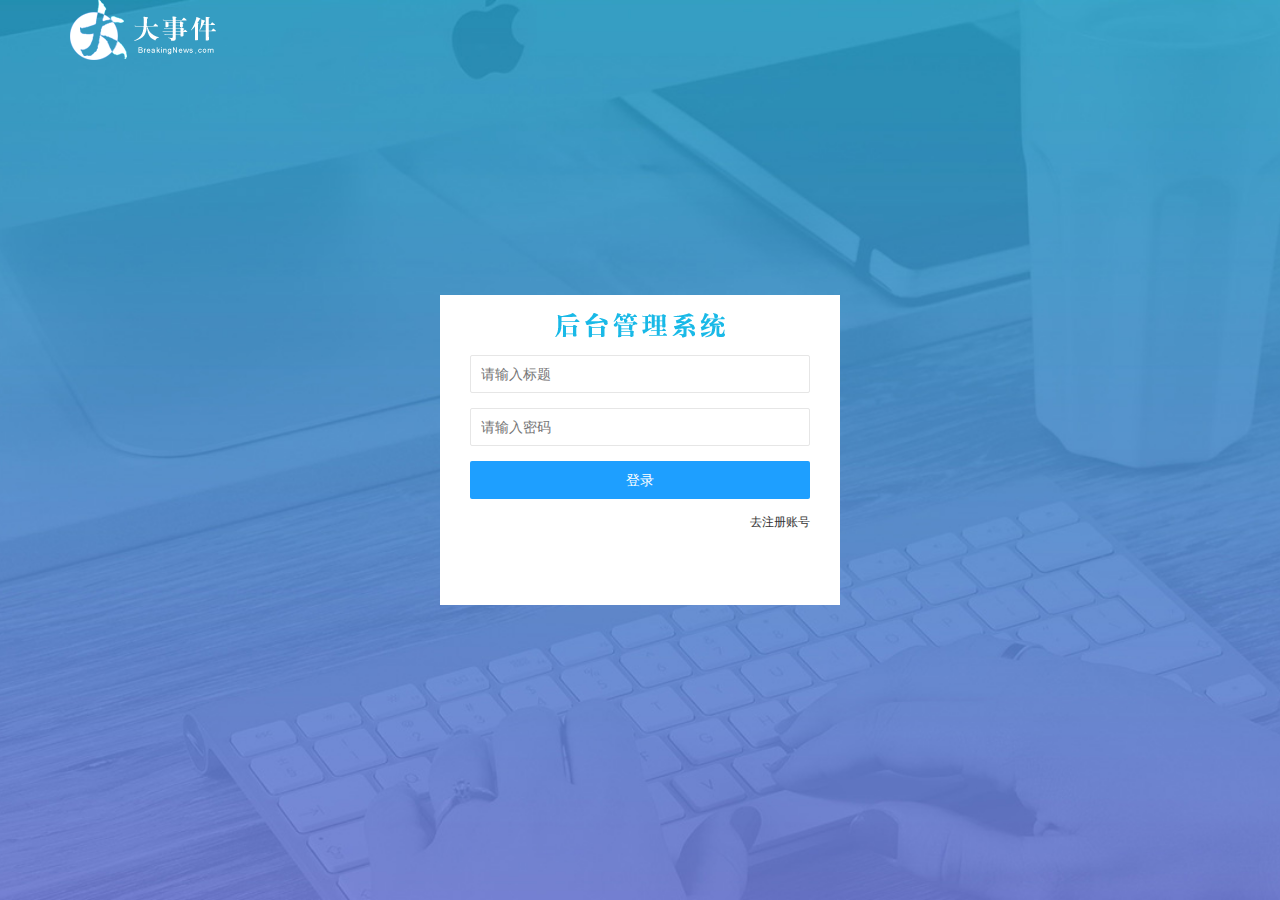
==== commit 23fc2093: "." ====
--- a/login.html
+++ b/login.html
@@ -14,12 +14,42 @@
     <div class="layui-main">
         <img src="/assets/images/logo.png" alt="">
     </div>
-    <div class="loginAndRrgBox">
+    <!-- 登录注册区域 -->
+    <div class="loginAndRegBox">
+        <!-- 登录标题 -->
         <div class="title-box"></div>
-    </div>
-    <script src="/assets/lib/jquery.js"></script>
-    <script src="/assets/lib/layui/layui.all.js"></script>
-    <script src="assets//js/login.js"></script>
+        <!-- 登录 -->
+        <div class="login-box">
+
+            <form class="layui-form" action="">
+                <div class="layui-form-item">
+                    <input type="text" name="title" required lay-verify="required" placeholder="请输入标题"
+                        autocomplete="off" class="layui-input">
+                </div>
+                <div class="layui-form-item">
+                    <input type="password" name="password" required lay-verify="required" placeholder="请输入密码"
+                        autocomplete="off" class="layui-input">
+                </div>
+                <!-- 登录按钮 -->
+                <div class="layui-form-item">
+                    <!-- 注意：表单提交按钮和普通按钮的区别，就是 lay-submit 属性 -->
+                    <button class="layui-btn layui-btn-normal layui-btn-fluid" lay-submit>
+                        登录
+                    </button>
+                </div>
+                <div class="layui-form-item link">
+                    <a href="javascript:;" id="link_reg">去注册账号</a>
+                </div>
+            </form>
+
+
+            <div class="reg-box">
+                <a href="javascript:;" id="link_login">去登录</a>
+            </div>
+        </div>
+        <script src="/assets/lib/jquery.js"></script>
+        <script src="/assets/lib/layui/layui.all.js"></script>
+        <script src="assets//js/login.js"></script>
 </body>
 
 </html>--- a/assets/css/login.css
+++ b/assets/css/login.css
@@ -20,4 +20,18 @@
 .loginAndRegBox .title-box {
     height: 60px;
     background: url(/assets/images/login_title.png) no-repeat center;
+}
+
+.reg-box {
+    display: none;
+}
+
+.layui-form {
+    padding: 0 30px;
+}
+
+.link {
+    display: flex;
+    justify-content: flex-end;
+    font-size: 12px;
 }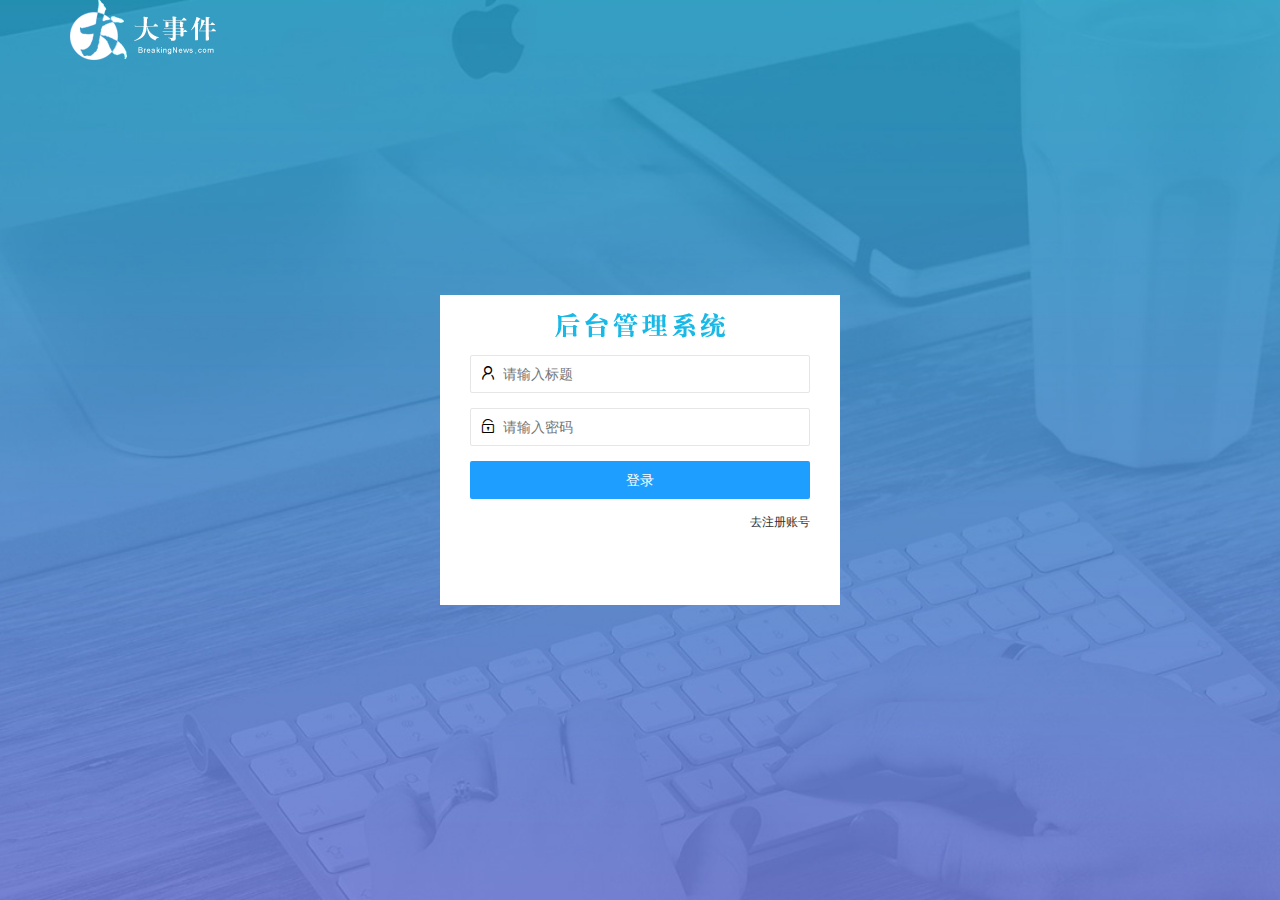
==== commit 239d32a2: "." ====
--- a/login.html
+++ b/login.html
@@ -20,13 +20,14 @@
         <div class="title-box"></div>
         <!-- 登录 -->
         <div class="login-box">
-
             <form class="layui-form" action="">
                 <div class="layui-form-item">
+                    <i class="layui-icon layui-icon-username"></i>
                     <input type="text" name="title" required lay-verify="required" placeholder="请输入标题"
                         autocomplete="off" class="layui-input">
                 </div>
                 <div class="layui-form-item">
+                    <i class="layui-icon layui-icon-password"></i>
                     <input type="password" name="password" required lay-verify="required" placeholder="请输入密码"
                         autocomplete="off" class="layui-input">
                 </div>
@@ -41,15 +42,48 @@
                     <a href="javascript:;" id="link_reg">去注册账号</a>
                 </div>
             </form>
+        </div>
+        <!-- 注册 -->
+        <div class="reg-box">
+            <form class="layui-form" id="form_reg">
+                <!-- 用户名 -->
+                <div class="layui-form-item">
+                    <i class="layui-icon layui-icon-username"></i>
+                    <input type="text" name="username" required lay-verify="required" placeholder="请输入用户名"
+                        autocomplete="off" class="layui-input" />
+                </div>
 
+                <!-- 密码 -->
+                <div class="layui-form-item">
+                    <i class="layui-icon layui-icon-password"></i>
+                    <input type="password" name="password" required lay-verify="required" placeholder="请输入密码"
+                        autocomplete="off" class="layui-input" />
+                </div>
 
-            <div class="reg-box">
-                <a href="javascript:;" id="link_login">去登录</a>
-            </div>
+                <!-- 确认密码 -->
+                <div class="layui-form-item">
+                    <i class="layui-icon layui-icon-password"></i>
+                    <input type="password" name="repassword" required lay-verify="required" placeholder="再次确认密码"
+                        autocomplete="off" class="layui-input" />
+                </div>
+
+                <!-- 注册按钮 -->
+                <div class="layui-form-item">
+                    <!-- 注意：表单提交按钮和普通按钮的区别，就是 lay-submit 属性 -->
+                    <button class="layui-btn layui-btn-normal layui-btn-fluid" lay-submit>
+                        注册
+                    </button>
+                </div>
+                <div class="layui-form-item link">
+                    <a href="javascript:;" id="link_login">去登录</a>
+                </div>
+            </form>
         </div>
-        <script src="/assets/lib/jquery.js"></script>
-        <script src="/assets/lib/layui/layui.all.js"></script>
-        <script src="assets//js/login.js"></script>
+    </div>
+
+    <script src="/assets/lib/jquery.js"></script>
+    <script src="/assets/lib/layui/layui.all.js"></script>
+    <script src="assets//js/login.js"></script>
 </body>
 
 </html>--- a/assets/css/login.css
+++ b/assets/css/login.css
@@ -34,4 +34,18 @@
     display: flex;
     justify-content: flex-end;
     font-size: 12px;
+}
+
+.layui-form-item {
+    position: relative;
+}
+
+.layui-icon {
+    position: absolute;
+    top: 10px;
+    left: 10px;
+}
+
+.layui-input {
+    padding-left: 32px;
 }